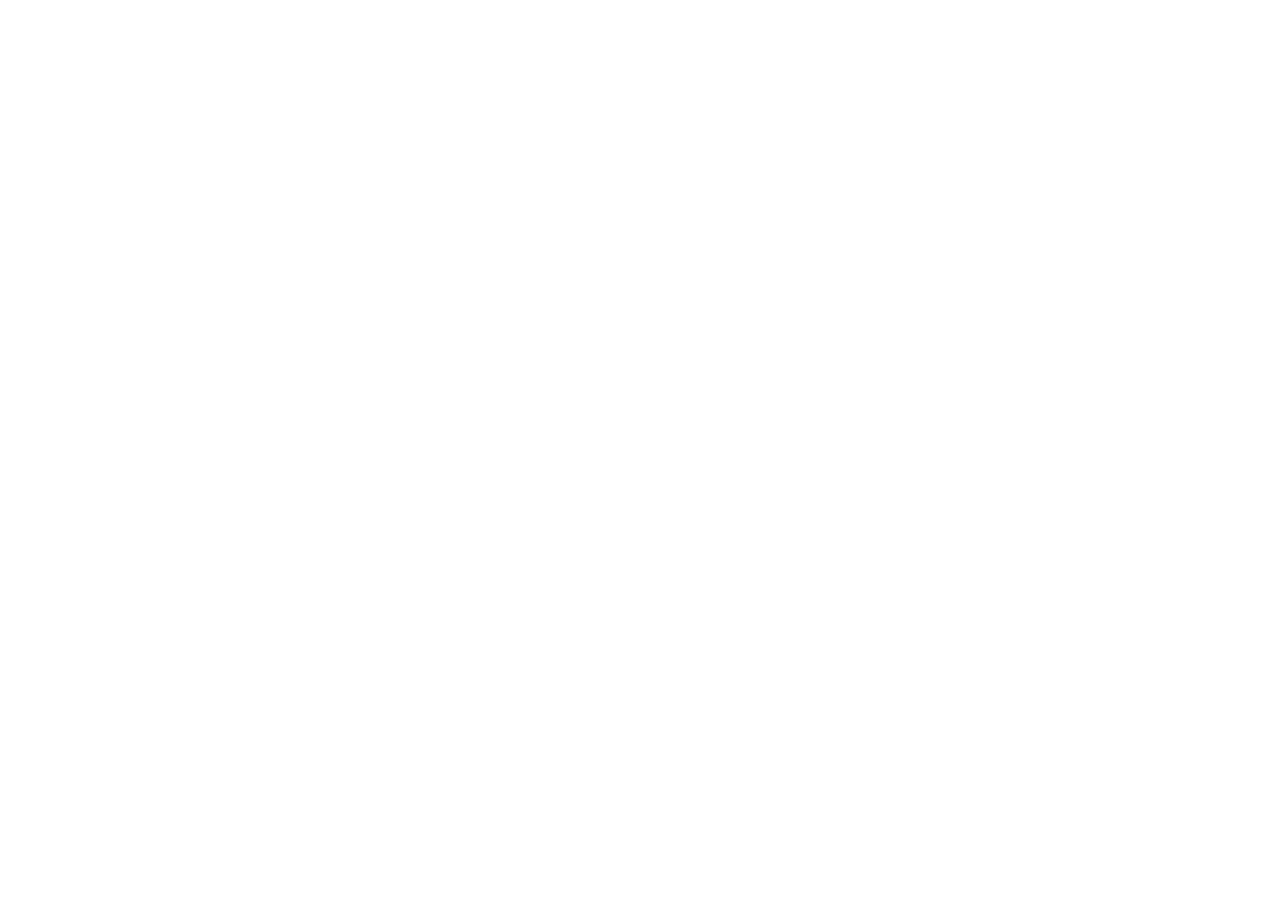
==== campgroundpage.html @ 07b41192 "like button update and new campground pages" ====
<!DOCTYPE html>
<html lang="en">

<head>
    <meta charset="UTF-8">
    <meta name="viewport" content="width=device-width, initial-scale=1.0">
    <meta http-equiv="X-UA-Compatible" content="ie=edge">
    <title>Document</title>
</head>

<body>

</body>

</html>
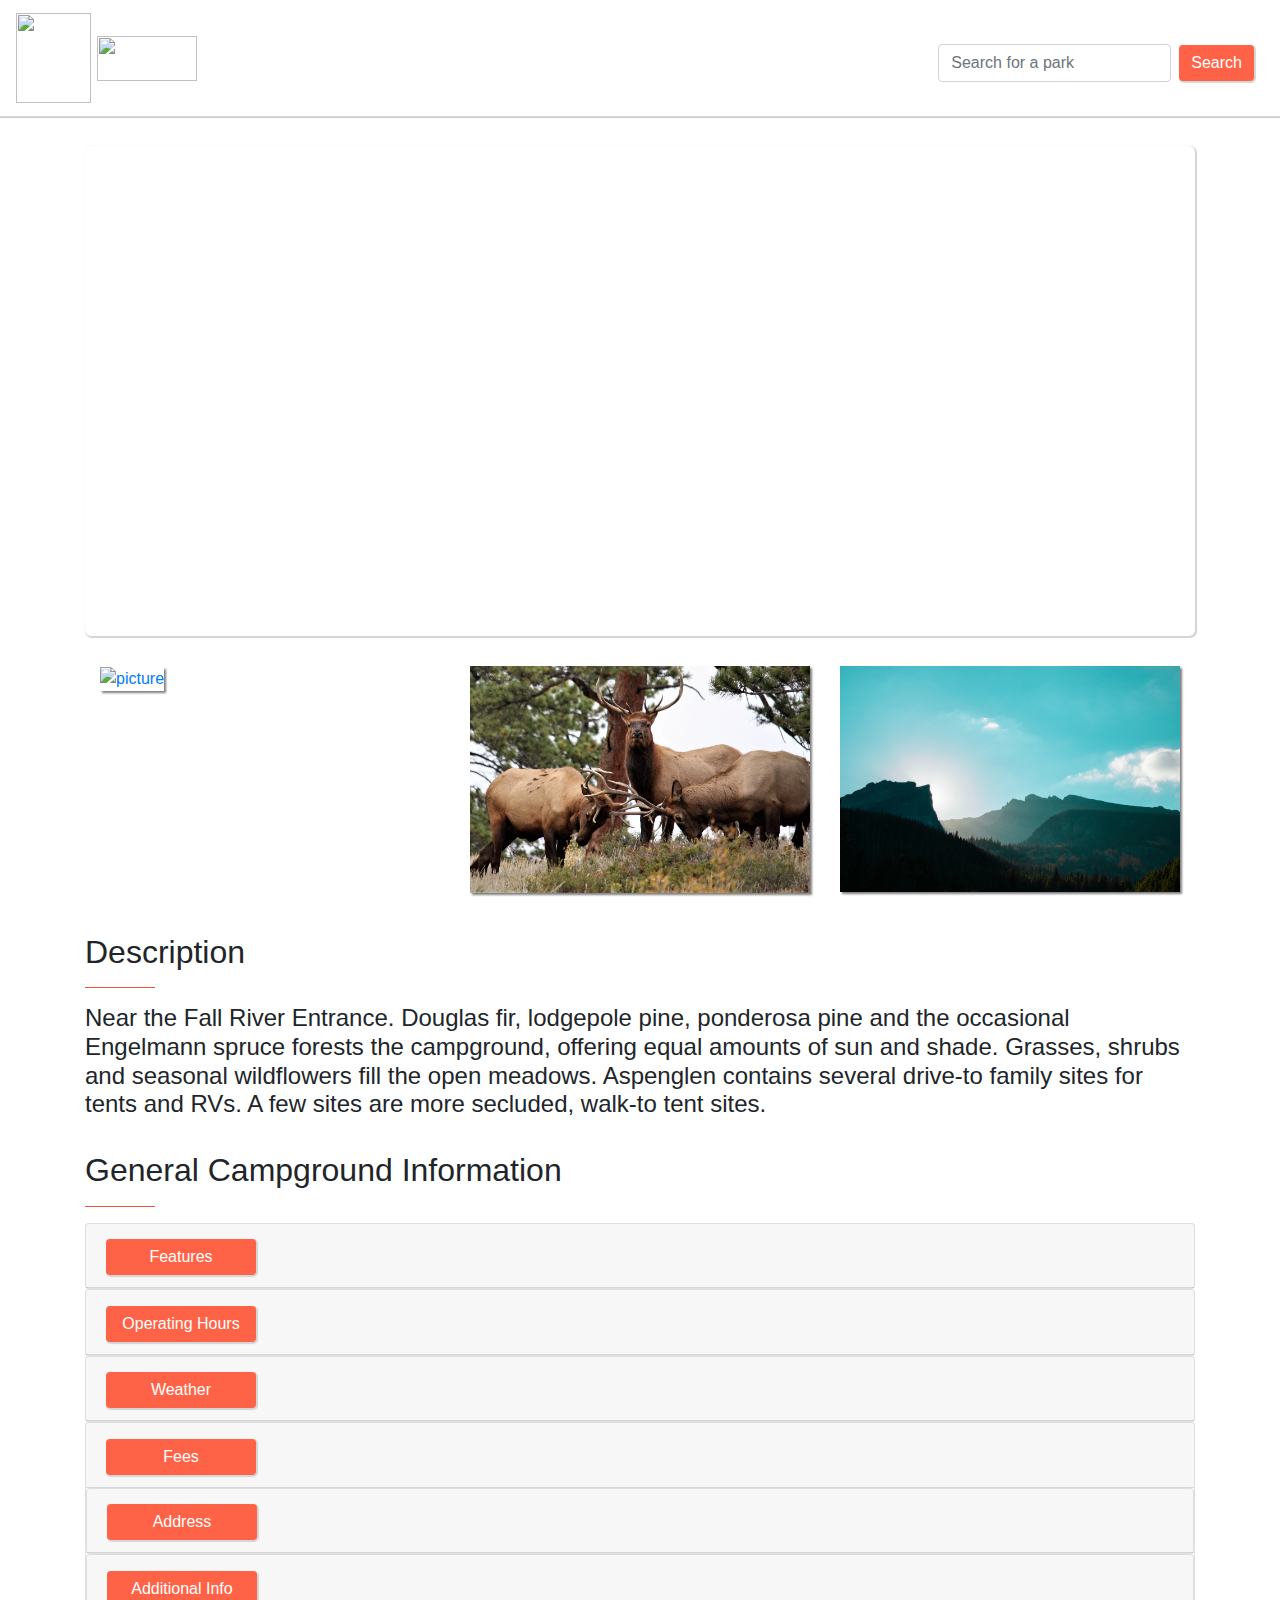
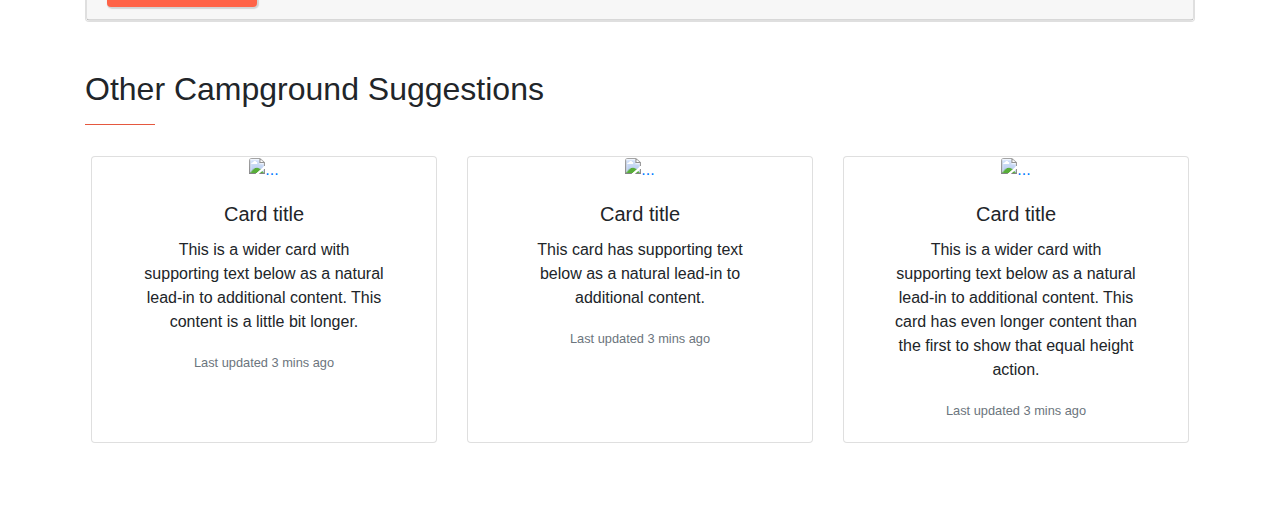
==== commit eab88650: "adding camp pages" ====
--- a/campgroundpage.html
+++ b/campgroundpage.html
@@ -5,11 +5,293 @@
     <meta charset="UTF-8">
     <meta name="viewport" content="width=device-width, initial-scale=1.0">
     <meta http-equiv="X-UA-Compatible" content="ie=edge">
-    <title>Document</title>
+    <link rel="icon" type="image/png" href="assets/images/plogo.png" />
+
+    <link rel="stylesheet" href="https://maxcdn.bootstrapcdn.com/bootstrap/4.0.0/css/bootstrap.min.css">
+    <link rel="stylesheet" href="https://cdnjs.cloudflare.com/ajax/libs/font-awesome/4.7.0/css/font-awesome.min.css">
+    <link rel="stylesheet" type="text/css" href="assets/css/style.css">
+
+
+    <title>Campgounds</title>
+
+    <style>
+        body {
+            font-family: inherit;
+        }
+    </style>
 </head>
 
 <body>
 
+
+    <nav class="navbar navbar-light bg-light">
+        <a class="navbar-brand" href="index.html"> <img src="assets/images/plogo.png" width="75" height="90" alt="">
+            <img src="assets/images/parksy.png" width="100" height="45" alt=""></a>
+        <form class="form-inline">
+            <input class="form-control mr-sm-2" type="search" placeholder="Search for a park" aria-label="Search">
+            <button class="btn btn-outline-success my-2 my-sm-0" type="submit">Search</button>
+        </form>
+    </nav>
+
+
+
+
+
+
+
+
+
+
+    <div class="container">
+
+
+        <div class="jumbotron jumbotron-fluid state-cover " style="background-image: url('assets/images/camp.jpg');">
+            <div class="container" id="jumbo">
+                <h1 class="display-4">Aspenglen Campground</h1>
+                <p class="lead">Rocky Mountain National Park</p>
+
+            </div>
+        </div>
+
+
+
+        <div class="row gallery">
+            <div class="col-md-12 ">
+
+                <div id="mdb-lightbox-ui"></div>
+
+                <div class="mdb-lightbox">
+
+                    <figure class="col-md-4">
+                        <a href="assets/images/gregory-hayes-Ot7sISA-ivs-unsplash.jpg" data-size="1600x1067">
+                            <img alt="picture" src="assets/images/gregory-hayes-Ot7sISA-ivs-unsplash.jpg" class="img-fluid">
+                        </a>
+                    </figure>
+
+                    <figure class="col-md-4">
+                        <a href="assets/images/david-rupert-za1386W8fYU-unsplash.jpg" data-size="1600x1067">
+                            <img alt="picture" src="assets/images/david-rupert-za1386W8fYU-unsplash.jpg" class="img-fluid" />
+                        </a>
+                    </figure>
+
+                    <figure class="col-md-4">
+                        <a href="assets/images/andrew-preble-1ABWY5nVczE-unsplash.jpg" data-size="1600x1067">
+                            <img alt="picture" src="assets/images/andrew-preble-1ABWY5nVczE-unsplash.jpg" class="img-fluid" />
+                        </a>
+                    </figure>
+
+
+
+                </div>
+
+            </div>
+        </div>
+
+        <br>
+        <h2>Description</h2>
+        <hr size="300">
+        <h4 id="description">Near the Fall River Entrance. Douglas fir, lodgepole pine, ponderosa pine and the occasional Engelmann spruce forests the campground, offering equal amounts of sun and shade. Grasses, shrubs and seasonal wildflowers fill the open meadows. Aspenglen
+            contains several drive-to family sites for tents and RVs. A few sites are more secluded, walk-to tent sites.</h4><br>
+
+
+
+
+
+
+        <h2>General Campground Information</h2>
+        <hr size="300">
+
+        <div class="accordion" id="accordionExample">
+            <div class="card">
+                <div class="card-header" id="headingOne">
+                    <h2 class="mb-0">
+                        <button class="btn btn-link size" type="button" data-toggle="collapse" data-target="#collapseOne" aria-expanded="true" aria-controls="collapseOne">
+                   Features
+                  </button>
+                    </h2>
+                </div>
+
+                <div id="collapseOne" class="collapse" aria-labelledby="headingOne" data-parent="#accordionExample">
+                    <div class="card-body">
+                        <div id="features">
+
+
+                            <span><img src="../Parksy/assets/images/rv.png" alt=""> Total Sites:</span>
+                            <span id="sites">52</span>
+
+
+                        </div>
+                    </div>
+                </div>
+            </div>
+            <div class="card">
+                <div class="card-header" id="headingTwo">
+                    <h2 class="mb-0">
+                        <button class="btn btn-link collapsed size" type="button" data-toggle="collapse" data-target="#collapseTwo" aria-expanded="false" aria-controls="collapseTwo">
+                            Operating Hours
+                  </button>
+                    </h2>
+                </div>
+                <div id="collapseTwo" class="collapse" aria-labelledby="headingTwo" data-parent="#accordionExample">
+                    <div class="card-body">
+                        <div id="hours">
+                            <h5>Standard Hours:</h5>
+
+                            <ul>
+
+                                <li>Sunday: Open 24 Hours</li>
+                                <li>Monday: Open 24 Hours </li>
+                                <li>Tuesday: Open 24 Hours</li>
+                                <li>Wednesday: Open 24 Hours</li>
+                                <li>Friday: Open 24 Hours</li>
+                                <li>Saturday: Open 24 Hours</li>
+                            </ul>
+                        </div>
+                    </div>
+                </div>
+            </div>
+            <div class="card">
+                <div class="card-header" id="headingThree">
+                    <h2 class="mb-0">
+                        <button class="btn btn-link collapsed size" type="button" data-toggle="collapse" data-target="#collapseThree" aria-expanded="false" aria-controls="collapseThree">
+                    Weather
+                  </button>
+                    </h2>
+                </div>
+                <div id="collapseThree" class="collapse" aria-labelledby="headingThree" data-parent="#accordionExample">
+                    <div class="card-body">
+                        <div id="weather">
+                            <ul>
+
+                                <li>May: 62 / 34</li>
+                                <li>June: 73 / 41 </li>
+                                <li>July: 78 / 46</li>
+                                <li>August: 77 / 45</li>
+                                <li>September: 70 / 38</li>
+
+                            </ul>
+                        </div>
+
+                    </div>
+                </div>
+            </div>
+            <div class="card">
+                <div class="card-header" id="headingFour">
+                    <h2 class="mb-0">
+                        <button class="btn btn-link collapsed size" type="button" data-toggle="collapse" data-target="#collapseFour" aria-expanded="false" aria-controls="collapseThree">
+                   Fees
+                  </button>
+                    </h2>
+                </div>
+                <div id="collapseFour" class="collapse" aria-labelledby="headingFour" data-parent="#accordionExample">
+                    <div class="card-body">
+                        <div id="fees"> Camping Fee<br> Per site per night<br> Cost: $30.00
+                        </div>
+                    </div>
+                </div>
+                <div class="card">
+                    <div class="card-header" id="headingFive">
+                        <h2 class="mb-0">
+                            <button class="btn btn-link collapsed size" type="button" data-toggle="collapse" data-target="#collapseFive" aria-expanded="false" aria-controls="collapseFive">
+                            Address
+                  </button>
+                        </h2>
+                    </div>
+                    <div id="collapseFive" class="collapse" aria-labelledby="headingFive" data-parent="#accordionExample">
+                        <div class="card-body">
+                            <div>Aspenglen Campground<br>1000 US Highway 36, <br>Estes Park, CO<br>80517</div>
+
+                        </div>
+                    </div>
+                </div>
+                <div class="card">
+                    <div class="card-header" id="headingSix">
+                        <h2 class="mb-0">
+                            <button class="btn btn-link collapsed size" type="button" data-toggle="collapse" data-target="#collapseSix" aria-expanded="false" aria-controls="collapseSix">
+                    Additional Info
+                  </button>
+                        </h2>
+                    </div>
+                    <div id="collapseSix" class="collapse" aria-labelledby="headingFour" data-parent="#accordionExample">
+                        <div class="card-body">
+                            <div id="additionalInfo">All campers are required to store all food items in food storage lockers.</div>
+
+
+                        </div>
+                    </div>
+                </div>
+
+            </div>
+
+
+
+            <!-- showcase three other parks within the same state -->
+            <br><br>
+            <h2>Other Campground Suggestions</h2>
+            <hr size="300">
+
+
+
+            <div class="suggest">
+                <div class="row text-center" id="suggestions">
+                    <div class="card-deck">
+                        <div class="card">
+                            <a href="https://team-dane-and-friends.github.io/Parksy/parkpage.html"><img src="assets/images/hendrik-cornelissen--qrcOR33ErA-unsplash.jpg" class="card-img-top" alt="..."></a>
+                            <div class="card-body">
+                                <h5 class="card-title">Card title</h5>
+                                <p class="card-text">This is a wider card with supporting text below as a natural lead-in to additional content. This content is a little bit longer.</p>
+                                <p class="card-text"><small class="text-muted">Last updated 3 mins ago</small></p>
+                            </div>
+                        </div>
+                        <div class="card">
+                            <a href="https://team-dane-and-friends.github.io/Parksy/parkpage.html"><img src="assets/images/hendrik-cornelissen--qrcOR33ErA-unsplash.jpg" class="card-img-top" alt="..."></a>
+                            <div class="card-body">
+                                <h5 class="card-title">Card title</h5>
+                                <p class="card-text">This card has supporting text below as a natural lead-in to additional content.</p>
+                                <p class="card-text"><small class="text-muted">Last updated 3 mins ago</small></p>
+                            </div>
+                        </div>
+                        <div class="card">
+                            <a href="https://team-dane-and-friends.github.io/Parksy/parkpage.html"><img src="assets/images/hendrik-cornelissen--qrcOR33ErA-unsplash.jpg" class="card-img-top" alt="..."></a>
+                            <div class="card-body">
+                                <h5 class="card-title">Card title</h5>
+                                <p class="card-text">This is a wider card with supporting text below as a natural lead-in to additional content. This card has even longer content than the first to show that equal height action.</p>
+                                <p class="card-text"><small class="text-muted">Last updated 3 mins ago</small></p>
+                            </div>
+                        </div>
+                    </div>
+
+                </div>
+            </div>
+
+
+
+        </div>
+
+
+
+    </div>
+
+
+
+
+
+    <!-- <footer id="sticky-footer" class="py-4 bg-light text-white-50">
+        <div class="container text-center">
+            <small>Copyright &copy; parksy 2020</small>
+        </div>
+    </footer> -->
+
+
+
+    <script src="https://www.gstatic.com/firebasejs/7.7.0/firebase-app.js"></script>
+    <script src="https://www.gstatic.com/firebasejs/7.7.0/firebase-analytics.js"></script>
+    <script src="https://www.gstatic.com/firebasejs/7.7.0/firebase-database.js"></script>
+    <script src="https://code.jquery.com/jquery-3.3.1.slim.min.js" integrity="sha384-q8i/X+965DzO0rT7abK41JStQIAqVgRVzpbzo5smXKp4YfRvH+8abtTE1Pi6jizo" crossorigin="anonymous"></script>
+    <script src="https://cdnjs.cloudflare.com/ajax/libs/popper.js/1.14.7/umd/popper.min.js" integrity="sha384-UO2eT0CpHqdSJQ6hJty5KVphtPhzWj9WO1clHTMGa3JDZwrnQq4sF86dIHNDz0W1" crossorigin="anonymous"></script>
+    <script src="https://ajax.googleapis.com/ajax/libs/jquery/3.4.1/jquery.min.js"></script>
+    <script src="https://stackpath.bootstrapcdn.com/bootstrap/4.3.1/js/bootstrap.min.js" integrity="sha384-JjSmVgyd0p3pXB1rRibZUAYoIIy6OrQ6VrjIEaFf/nJGzIxFDsf4x0xIM+B07jRM" crossorigin="anonymous"></script>
+    <script type="text/javascript" src="assets/javascript/app.js"></script>
 </body>
 
 </html>--- a/assets/css/style.css
+++ b/assets/css/style.css
@@ -0,0 +1,174 @@
+        .navbar {
+            background-color: #fff !important;
+            width: 100% !important;
+            box-shadow: 1px 1px 1px 1px lightgray;
+        }
+        
+        .btn {
+            margin: 0px 10px 0px 0px;
+            background-color: tomato !important;
+            color: white !important;
+            border: none !important;
+            box-shadow: 1px 1px 1px 1px lightgray;
+        }
+        
+        .jumbotron {
+            margin: 30px 0px 30px 0px;
+            background: url('../images/hendrik-cornelissen--qrcOR33ErA-unsplash.jpg') no-repeat center center;
+            background-size: cover;
+            padding-top: 0%;
+            padding-bottom: 20%;
+            color: white;
+            border-radius: 6px !important;
+            box-shadow: 1px 1px 1px 1px lightgray;
+        }
+        
+        #jumbo {
+            padding-top: 130px;
+            padding-left: 40px;
+            font-weight: 9000;
+        }
+        
+        .display-4 {
+            font-size: 70px;
+        }
+        
+        .col {
+            background-color: gray;
+            margin: 20px;
+        }
+        
+        #state-picker {
+            background-color: lightgrey;
+            padding: 10px 0px 30px 0px;
+            border-radius: 6px !important;
+            background: rgb(204, 204, 204);
+            background: rgba(204, 204, 204, 0.5);
+            margin: 0px 15px 25px 15px;
+        }
+        
+        #picker {
+            font-weight: bolder;
+            font-size: 20px;
+        }
+        /* .form-group {
+            background-color: lightgrey;
+            padding: 30px 0px 30px 0px;
+            border-radius: 6px !important;
+            background: rgb(204, 204, 204);
+            background: rgba(204, 204, 204, 0.5);
+            margin-bottom: 100px;
+        } */
+        
+        form {
+            margin-top: 10px;
+        }
+        
+        #state {
+            box-shadow: 1px 1px 1px 1px lightgray;
+        }
+        
+        .card-deck {
+            margin: 15px 6px 40px 6px;
+        }
+        /* .card {
+            margin: 0px 30px 0px 30px;
+        } */
+        
+        .card-body {
+            margin: 0px 30px 0px 30px;
+            border-left: 1px;
+        }
+        
+        hr {
+            background-color: tomato;
+            width: 70px;
+            margin-left: 0px;
+        }
+        
+        footer {
+            margin-top: 100px;
+            border-top: 2px solid tomato;
+            bottom: 0;
+            width: 100%;
+            height: 70px;
+            clear: both;
+            position: fixed;
+            box-shadow: 0px 0px 0px 3px lightgray;
+        }
+        
+        .view-more {
+            margin-bottom: 100px;
+        }
+        /* Park Page Styling */
+        
+        .state-cover {
+            margin: 30px 0px 30px 0px;
+            background: url('../images/Rocky.jpg') no-repeat center center;
+            background-size: cover;
+            padding-top: 0%;
+            padding-bottom: 20%;
+            color: white;
+            border-radius: 6px !important;
+            box-shadow: 1px 1px 1px 1px lightgray;
+        }
+        
+        .size {
+            width: 150px;
+        }
+        
+        .suggest {
+            margin-bottom: 40px;
+        }
+        
+        .gallery {
+            margin-bottom: none,
+        }
+        
+        #like-btn {
+            position: relative;
+            float: right;
+            margin-top: 150px;
+            margin-right: 20PX;
+        }
+        
+        #camp-pic {
+            float: left;
+            margin-right: 20px;
+            margin-bottom: 30px;
+        }
+        /* State Selection Page */
+        
+        #state-options {
+            margin: 15px 6px 20px 6px;
+        }
+        
+        .mdb-lightbox {
+            display: flex;
+        }
+        
+        .img-fluid {
+            box-shadow: 2px 2px 2px gray;
+        }
+        /* Most Likes Page */
+        
+        .like {
+            position: absolute;
+            border: 3px red;
+            background-color: tomato;
+            height: 50px;
+            width: 50px;
+            margin-top: 10px;
+            margin-left: 10px;
+            color: white;
+            box-shadow: 2px 2px 2px 2px gray;
+        }
+        
+        #most-likes {
+            margin-bottom: 100px;
+        }
+        /* Campground Page */
+        
+        #description {
+            font-weight: lighter !important;
+        }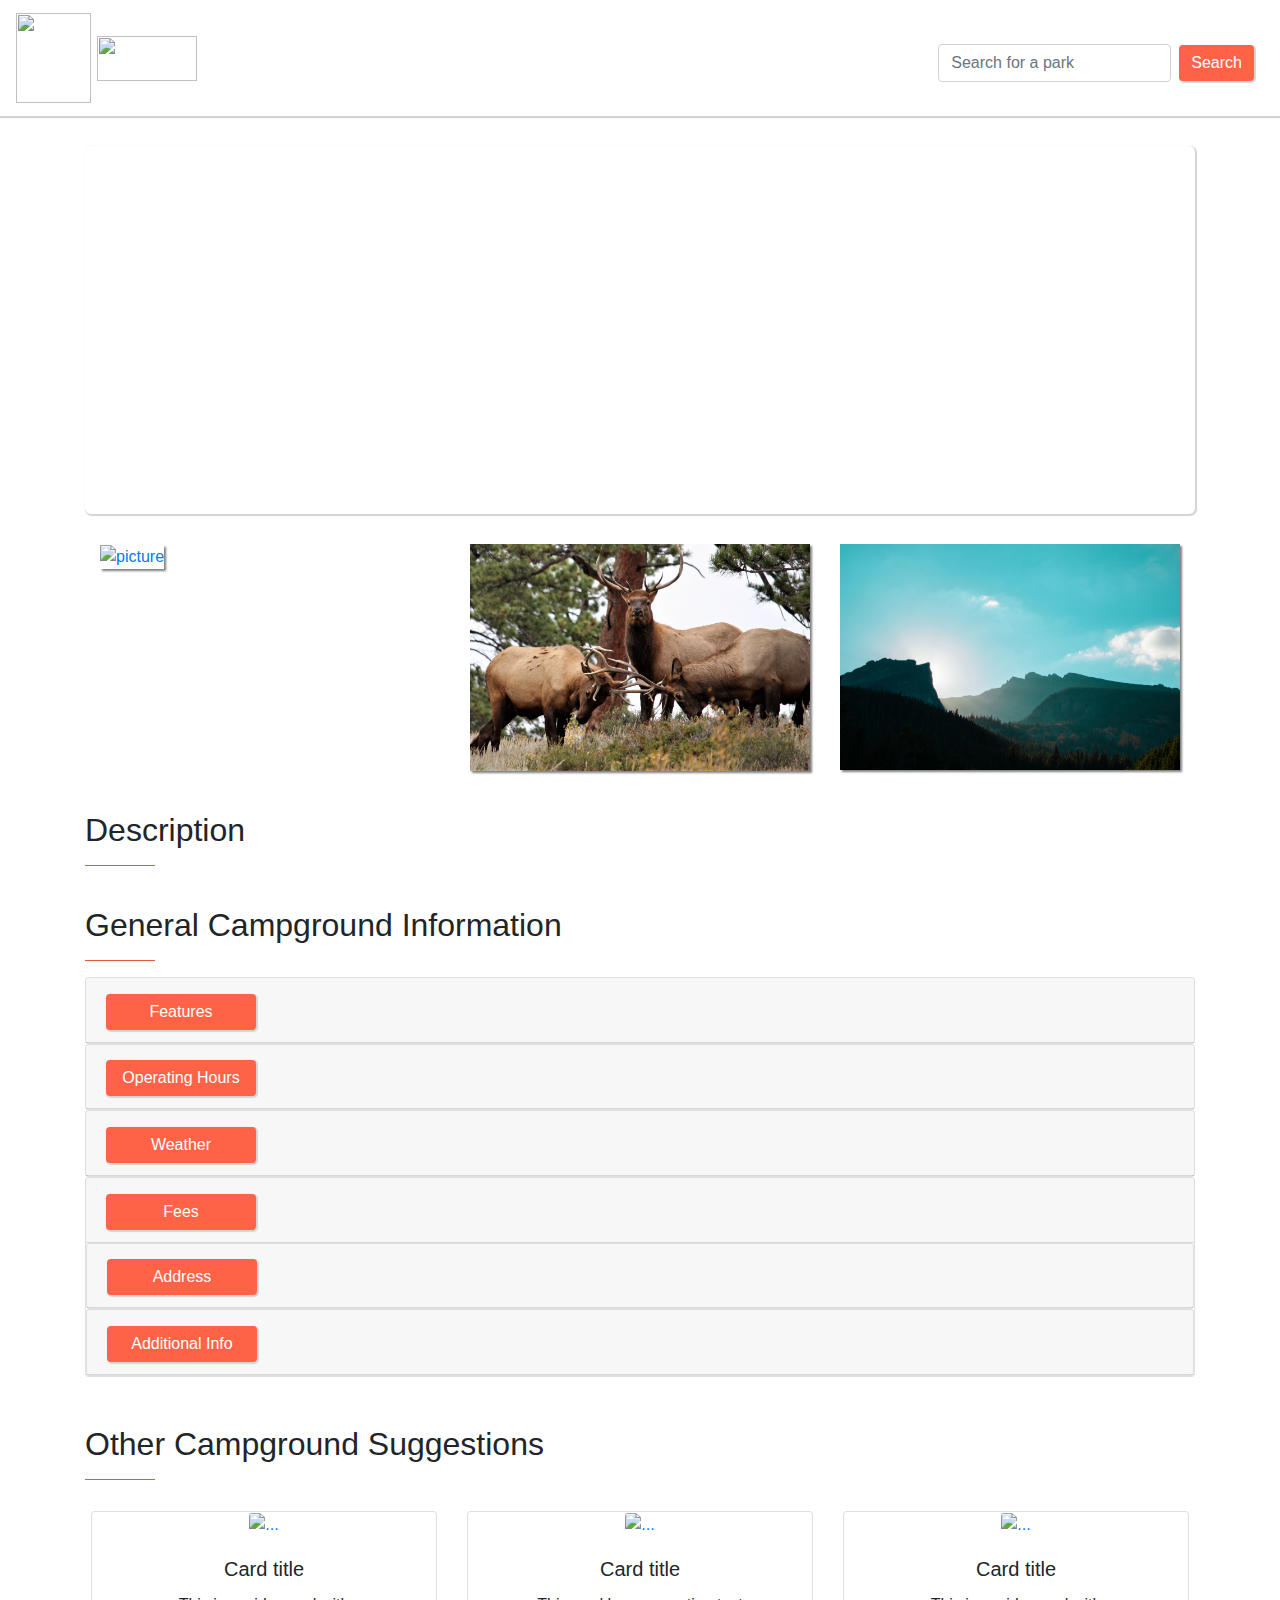
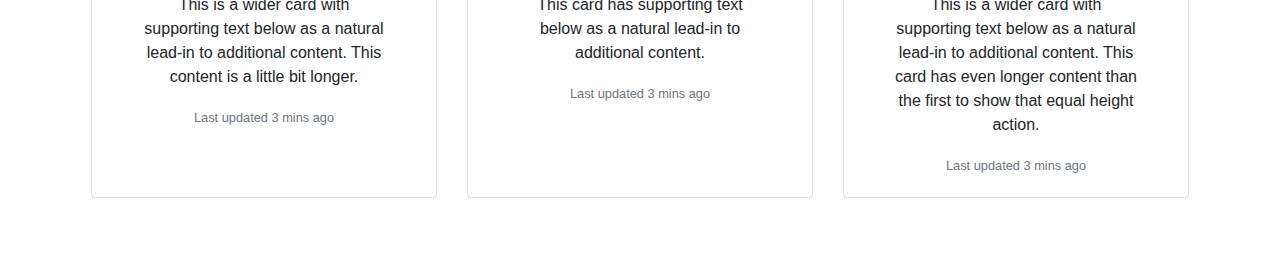
==== commit e6858558: "Merge branch 'develop' of https://github.com/Team-Dane-and-Friends/Parksy into develop" ====
--- a/campgroundpage.html
+++ b/campgroundpage.html
@@ -45,10 +45,10 @@
     <div class="container">
 
 
-        <div class="jumbotron jumbotron-fluid state-cover " style="background-image: url('assets/images/camp.jpg');">
+        <div class="jumbotron jumbotron-fluid state-cover " style="background-image: url('assets/images/patrick-hendry-euaPfbR6nC0-unsplash.jpg');">
             <div class="container" id="jumbo">
-                <h1 class="display-4">Aspenglen Campground</h1>
-                <p class="lead">Rocky Mountain National Park</p>
+                <h1 class="display-4" id="camp-title"></h1>
+                <p class="lead" id="camp-park"></p>
 
             </div>
         </div>
@@ -90,8 +90,7 @@
         <br>
         <h2>Description</h2>
         <hr size="300">
-        <h4 id="description">Near the Fall River Entrance. Douglas fir, lodgepole pine, ponderosa pine and the occasional Engelmann spruce forests the campground, offering equal amounts of sun and shade. Grasses, shrubs and seasonal wildflowers fill the open meadows. Aspenglen
-            contains several drive-to family sites for tents and RVs. A few sites are more secluded, walk-to tent sites.</h4><br>
+        <h4 id="description"></h4><br>
 
 
 
@@ -117,7 +116,7 @@
 
 
                             <span><img src="../Parksy/assets/images/rv.png" alt=""> Total Sites:</span>
-                            <span id="sites">52</span>
+                            <span id="sites"></span>
 
 
                         </div>
--- a/assets/css/style.css
+++ b/assets/css/style.css
@@ -104,7 +104,7 @@
         
         .state-cover {
             margin: 30px 0px 30px 0px;
-            background: url('../images/Rocky.jpg') no-repeat center center;
+            /* background: url('../images/Rocky.jpg') no-repeat center center; */
             background-size: cover;
             padding-top: 0%;
             padding-bottom: 20%;
@@ -136,6 +136,10 @@
             float: left;
             margin-right: 20px;
             margin-bottom: 30px;
+        }
+        
+        #camp-info {
+            text-decoration: none !important;
         }
         /* State Selection Page */
         
@@ -171,4 +175,8 @@
         
         #description {
             font-weight: lighter !important;
+        }
+        
+        #hide {
+            display: none;
         }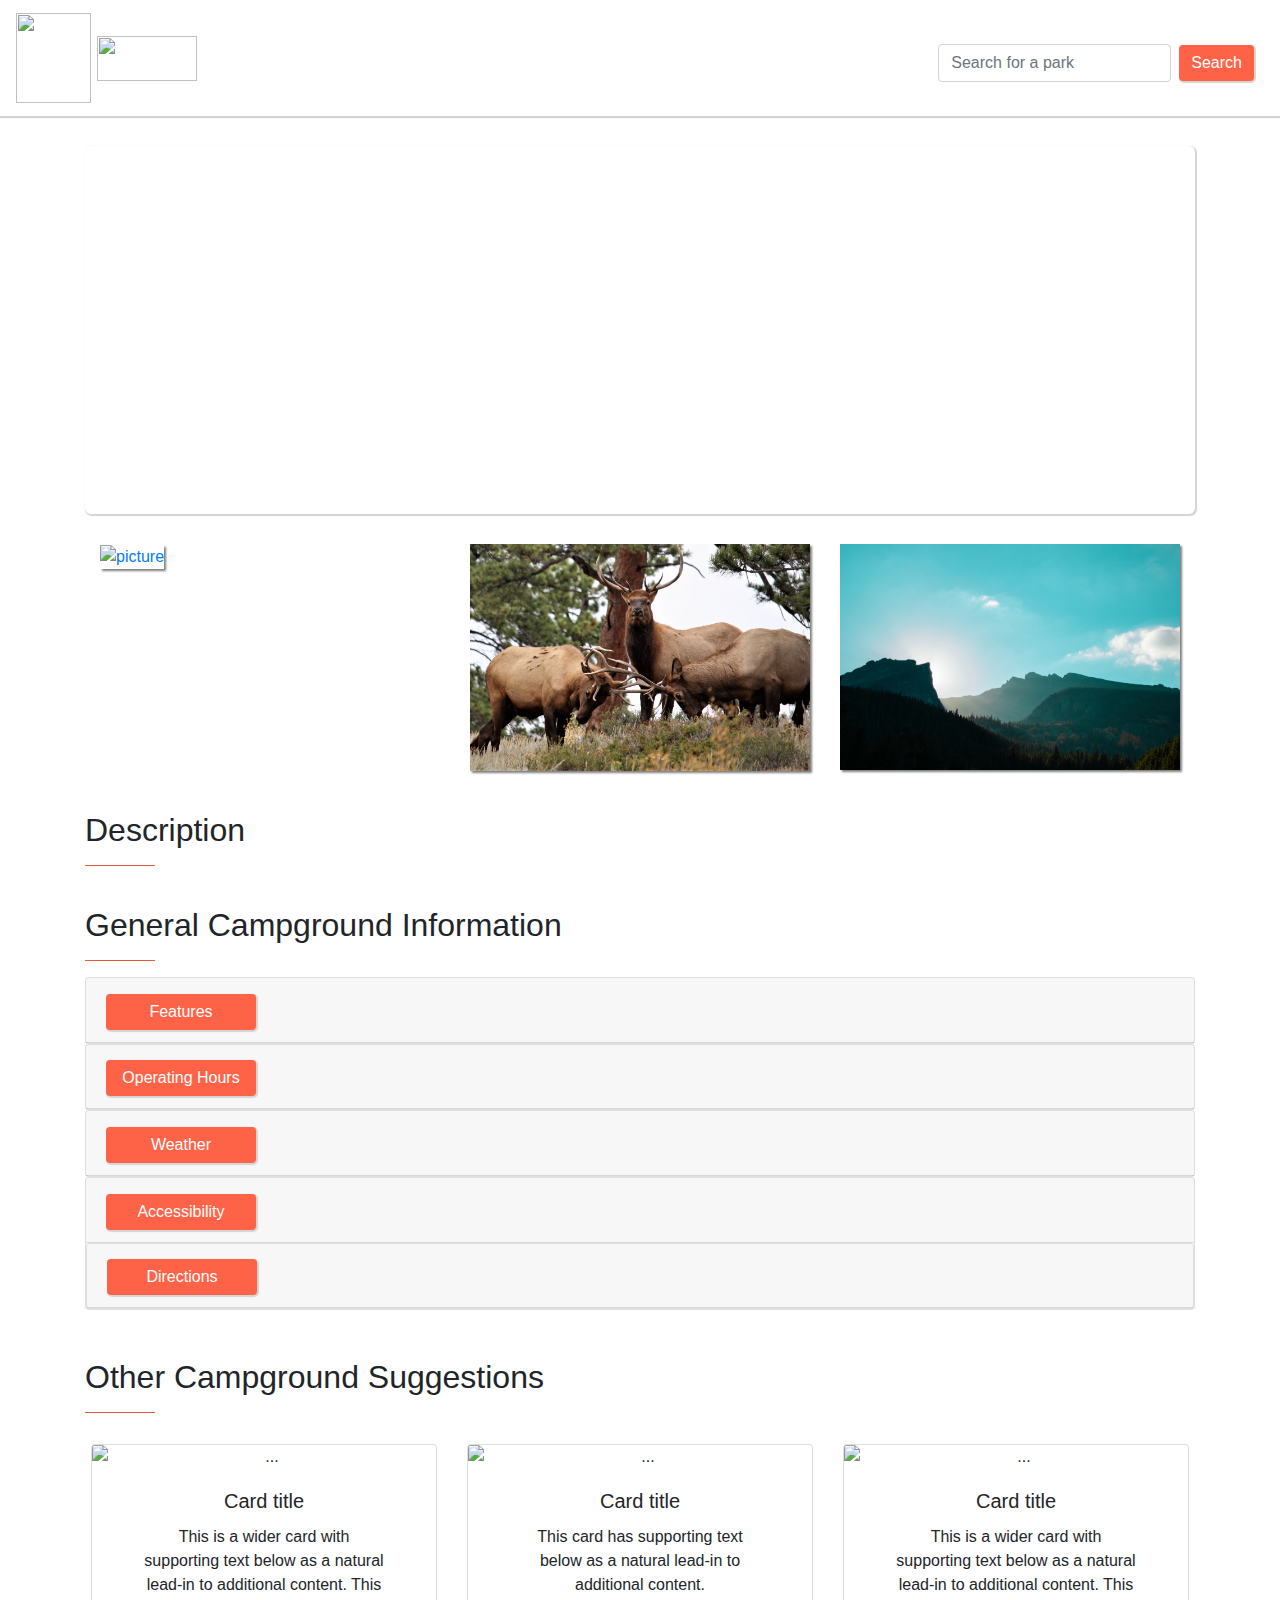
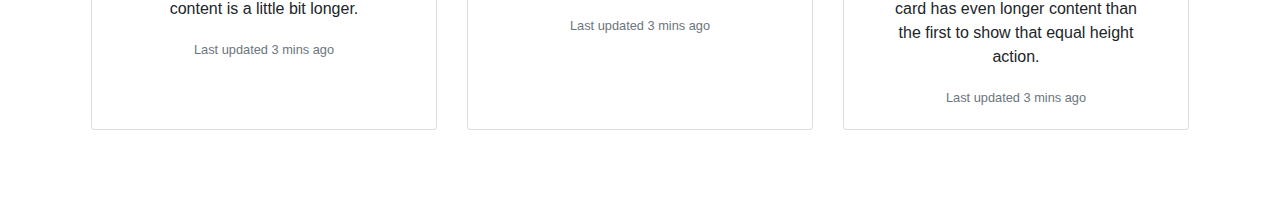
==== commit 567555f9: "Merge branch 'develop' of https://github.com/Team-Dane-and-Friends/Parksy into develop" ====
--- a/campgroundpage.html
+++ b/campgroundpage.html
@@ -134,17 +134,7 @@
                 <div id="collapseTwo" class="collapse" aria-labelledby="headingTwo" data-parent="#accordionExample">
                     <div class="card-body">
                         <div id="hours">
-                            <h5>Standard Hours:</h5>
-
-                            <ul>
-
-                                <li>Sunday: Open 24 Hours</li>
-                                <li>Monday: Open 24 Hours </li>
-                                <li>Tuesday: Open 24 Hours</li>
-                                <li>Wednesday: Open 24 Hours</li>
-                                <li>Friday: Open 24 Hours</li>
-                                <li>Saturday: Open 24 Hours</li>
-                            </ul>
+                            <span id="camp-hours"></span>
                         </div>
                     </div>
                 </div>
@@ -160,15 +150,7 @@
                 <div id="collapseThree" class="collapse" aria-labelledby="headingThree" data-parent="#accordionExample">
                     <div class="card-body">
                         <div id="weather">
-                            <ul>
-
-                                <li>May: 62 / 34</li>
-                                <li>June: 73 / 41 </li>
-                                <li>July: 78 / 46</li>
-                                <li>August: 77 / 45</li>
-                                <li>September: 70 / 38</li>
-
-                            </ul>
+                            <span id="#camp-weather"></span>
                         </div>
 
                     </div>
@@ -178,47 +160,33 @@
                 <div class="card-header" id="headingFour">
                     <h2 class="mb-0">
                         <button class="btn btn-link collapsed size" type="button" data-toggle="collapse" data-target="#collapseFour" aria-expanded="false" aria-controls="collapseThree">
-                   Fees
+                            Accessibility
                   </button>
                     </h2>
                 </div>
                 <div id="collapseFour" class="collapse" aria-labelledby="headingFour" data-parent="#accordionExample">
                     <div class="card-body">
-                        <div id="fees"> Camping Fee<br> Per site per night<br> Cost: $30.00
-                        </div>
-                    </div>
-                </div>
-                <div class="card">
+                        <div id="fees">
+                            <span id="camp-acc"></span>
+                        </div>
+                    </div>
+                </div>
+                <div class="card" id="hide-dir">
                     <div class="card-header" id="headingFive">
                         <h2 class="mb-0">
                             <button class="btn btn-link collapsed size" type="button" data-toggle="collapse" data-target="#collapseFive" aria-expanded="false" aria-controls="collapseFive">
-                            Address
+                            Directions
                   </button>
                         </h2>
                     </div>
                     <div id="collapseFive" class="collapse" aria-labelledby="headingFive" data-parent="#accordionExample">
                         <div class="card-body">
-                            <div>Aspenglen Campground<br>1000 US Highway 36, <br>Estes Park, CO<br>80517</div>
-
-                        </div>
-                    </div>
-                </div>
-                <div class="card">
-                    <div class="card-header" id="headingSix">
-                        <h2 class="mb-0">
-                            <button class="btn btn-link collapsed size" type="button" data-toggle="collapse" data-target="#collapseSix" aria-expanded="false" aria-controls="collapseSix">
-                    Additional Info
-                  </button>
-                        </h2>
-                    </div>
-                    <div id="collapseSix" class="collapse" aria-labelledby="headingFour" data-parent="#accordionExample">
-                        <div class="card-body">
-                            <div id="additionalInfo">All campers are required to store all food items in food storage lockers.</div>
-
-
-                        </div>
-                    </div>
-                </div>
+                            <span id="camp-dir"></span>
+
+                        </div>
+                    </div>
+                </div>
+
 
             </div>
 
@@ -234,27 +202,27 @@
             <div class="suggest">
                 <div class="row text-center" id="suggestions">
                     <div class="card-deck">
-                        <div class="card">
-                            <a href="https://team-dane-and-friends.github.io/Parksy/parkpage.html"><img src="assets/images/hendrik-cornelissen--qrcOR33ErA-unsplash.jpg" class="card-img-top" alt="..."></a>
+                        <div class="card 6 park">
+                            <img src="assets/images/hendrik-cornelissen--qrcOR33ErA-unsplash.jpg" class="card-img-top" alt="...">
                             <div class="card-body">
-                                <h5 class="card-title">Card title</h5>
-                                <p class="card-text">This is a wider card with supporting text below as a natural lead-in to additional content. This content is a little bit longer.</p>
+                                <h5 class="card-title" id="card-title6">Card title</h5>
+                                <p class="card-text" id="card-text6">This is a wider card with supporting text below as a natural lead-in to additional content. This content is a little bit longer.</p>
                                 <p class="card-text"><small class="text-muted">Last updated 3 mins ago</small></p>
                             </div>
                         </div>
-                        <div class="card">
-                            <a href="https://team-dane-and-friends.github.io/Parksy/parkpage.html"><img src="assets/images/hendrik-cornelissen--qrcOR33ErA-unsplash.jpg" class="card-img-top" alt="..."></a>
+                        <div class="card 7 park">
+                            <img src="assets/images/hendrik-cornelissen--qrcOR33ErA-unsplash.jpg" class="card-img-top" alt="...">
                             <div class="card-body">
-                                <h5 class="card-title">Card title</h5>
-                                <p class="card-text">This card has supporting text below as a natural lead-in to additional content.</p>
+                                <h5 class="card-title" id="card-title7">Card title</h5>
+                                <p class="card-text" id="card-text7">This card has supporting text below as a natural lead-in to additional content.</p>
                                 <p class="card-text"><small class="text-muted">Last updated 3 mins ago</small></p>
                             </div>
                         </div>
-                        <div class="card">
-                            <a href="https://team-dane-and-friends.github.io/Parksy/parkpage.html"><img src="assets/images/hendrik-cornelissen--qrcOR33ErA-unsplash.jpg" class="card-img-top" alt="..."></a>
+                        <div class="card 8 park">
+                            <img src="assets/images/hendrik-cornelissen--qrcOR33ErA-unsplash.jpg" class="card-img-top" alt="...">
                             <div class="card-body">
-                                <h5 class="card-title">Card title</h5>
-                                <p class="card-text">This is a wider card with supporting text below as a natural lead-in to additional content. This card has even longer content than the first to show that equal height action.</p>
+                                <h5 class="card-title" id="card-title8">Card title</h5>
+                                <p class="card-text" id="card-text8">This is a wider card with supporting text below as a natural lead-in to additional content. This card has even longer content than the first to show that equal height action.</p>
                                 <p class="card-text"><small class="text-muted">Last updated 3 mins ago</small></p>
                             </div>
                         </div>
--- a/assets/css/style.css
+++ b/assets/css/style.css
@@ -179,4 +179,7 @@
         
         #hide {
             display: none;
+        }
+        .park:hover {
+            cursor: pointer;
         }